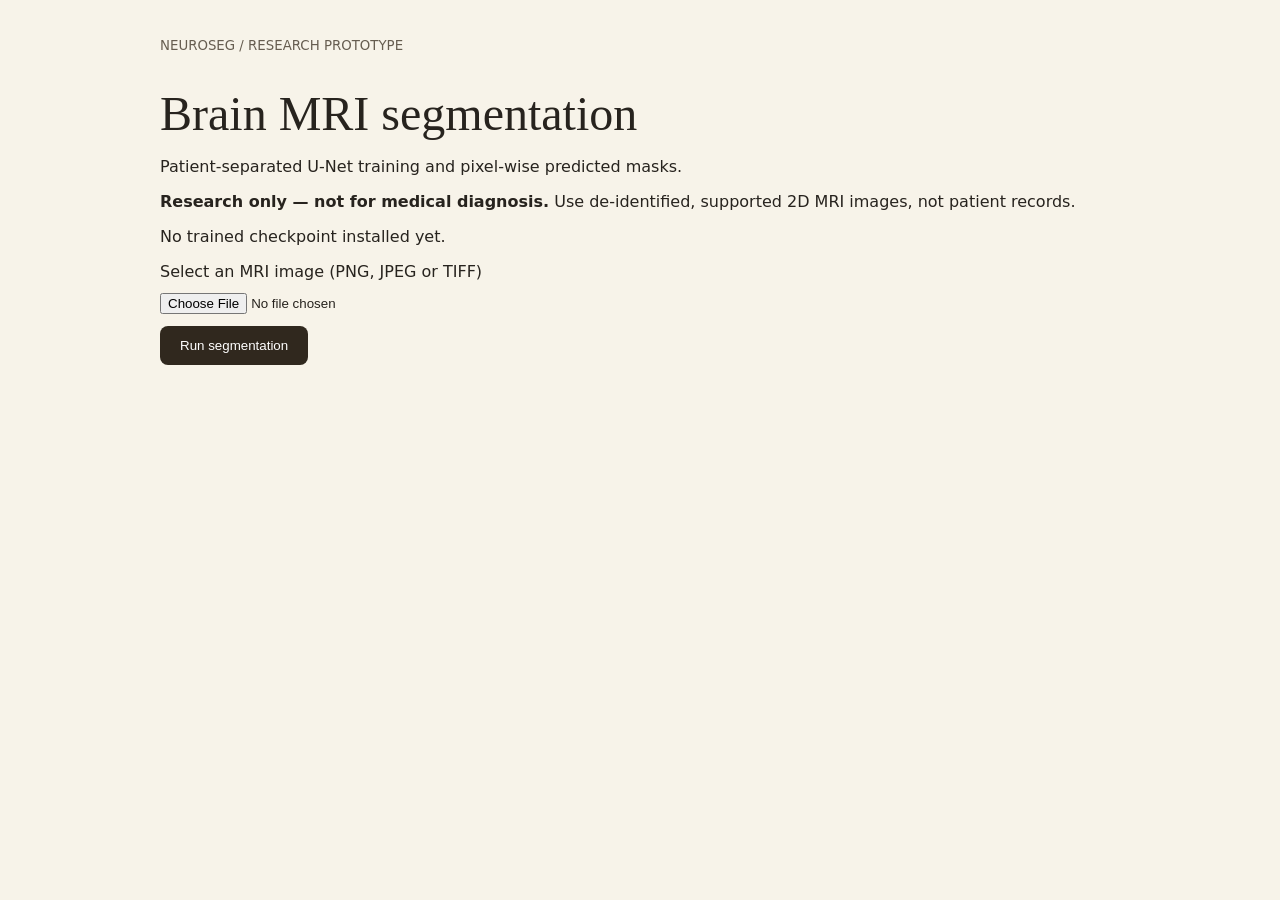
==== neuroseg/index.html @ 817a0cd9 "Consolidate NeuroSeg V2 data recovery, training, evaluation and web demo" ====
<!doctype html><html lang="en"><meta charset="utf-8"><meta name="viewport" content="width=device-width, initial-scale=1"><title>NeuroSeg V2</title>
<style>body{font:16px system-ui;background:#f7f3e9;color:#27231e;margin:0}main{max-width:960px;margin:auto;padding:35px 24px}h1{font:3rem Georgia;margin-bottom:8px}button{background:#30281e;color:white;border:0;padding:12px 20px;border-radius:8px;cursor:pointer}button:disabled{opacity:.5}.grid{display:grid;grid-template-columns:repeat(auto-fit,minmax(220px,1fr));gap:16px;margin:24px 0}.panel{background:white;border:1px solid #ddd2bf;padding:16px;border-radius:12px}.panel img{width:100%;object-fit:contain;aspect-ratio:1;background:#eee}small{color:#665d50}input{margin:12px 0}#status{min-height:24px}</style>
<main><small>NEUROSEG / RESEARCH PROTOTYPE</small><h1>Brain MRI segmentation</h1><p>Patient-separated U-Net training and pixel-wise predicted masks.</p><p><strong>Research only — not for medical diagnosis.</strong> Use de-identified, supported 2D MRI images, not patient records.</p>
<p id="model">Checking model availability…</p><form id="form"><label for="file">Select an MRI image (PNG, JPEG or TIFF)</label><br><input id="file" type="file" accept=".png,.jpg,.jpeg,.tif,.tiff" required><br><button id="run">Run segmentation</button></form><p id="status" role="status" aria-live="polite"></p>
<section id="results" hidden><div class="grid"><div class="panel">Original MRI<img id="original" alt="Original MRI"></div><div class="panel">Predicted mask<img id="mask" alt="Predicted binary mask"></div><div class="panel">Overlay<img id="overlay" alt="Predicted mask overlay"></div></div><p id="area"></p><a id="download" download="predicted_mask.png">Download predicted mask</a></section></main>
<script>
const by=id=>document.getElementById(id);
fetch('/api/model/info').then(r=>r.ok?r.json():Promise.reject()).then(d=>by('model').textContent='Checkpoint epoch '+d.epoch+' | Validation Dice '+d.validation_dice.toFixed(4)).catch(()=>by('model').textContent='No trained checkpoint installed yet.');
let url;
by('file').addEventListener('change',()=>{by('results').hidden=true;by('status').textContent='';});
by('form').addEventListener('submit',async e=>{
e.preventDefault();const file=by('file').files[0];if(!file)return;by('run').disabled=true;by('file').disabled=true;by('results').hidden=true;by('status').textContent='Processing…';
try{const fd=new FormData();fd.append('file',file);const r=await fetch('/api/predict',{method:'POST',body:fd});const d=await r.json();if(!r.ok)throw Error(d.detail||'Prediction failed');
if(url)URL.revokeObjectURL(url);url=URL.createObjectURL(file);by('original').src=url;
by('mask').src='data:image/png;base64,'+d.mask_b64;by('overlay').src='data:image/png;base64,'+d.overlay_b64;
by('download').href=by('mask').src;by('area').textContent='Predicted foreground area: '+d.predicted_foreground_area_pct.toFixed(2)+'% of image (not tumor volume or diagnostic confidence).';by('results').hidden=false;by('status').textContent='Prediction complete.';
}catch(err){by('status').textContent=err.message;}finally{by('run').disabled=false;by('file').disabled=false;}
});
</script></html>
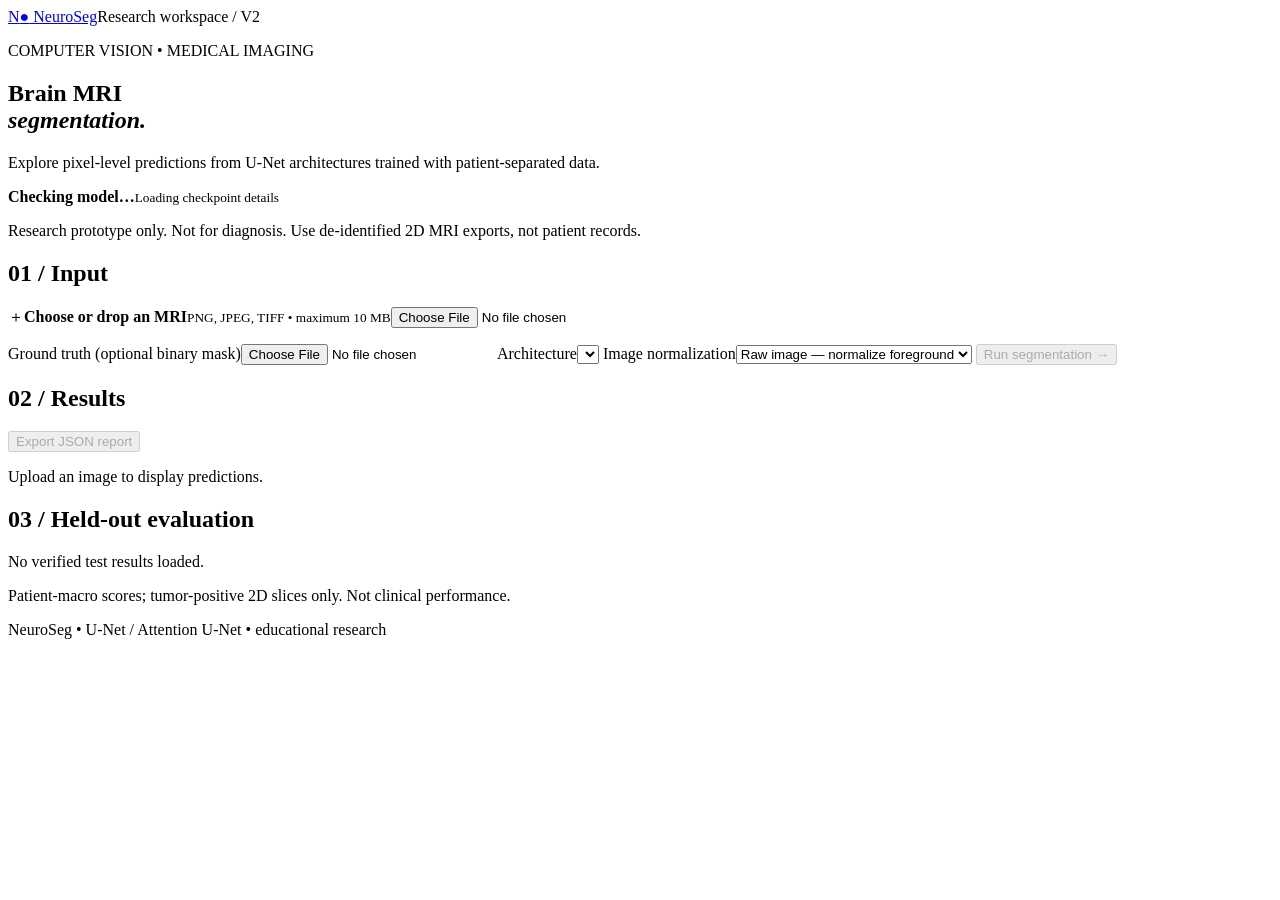
==== commit 396c4524: "Build model-aware inference dashboard, monitoring and integration tests" ====
--- a/neuroseg/index.html
+++ b/neuroseg/index.html
@@ -1,19 +1,20 @@
-<!doctype html><html lang="en"><meta charset="utf-8"><meta name="viewport" content="width=device-width, initial-scale=1"><title>NeuroSeg V2</title>
-<style>body{font:16px system-ui;background:#f7f3e9;color:#27231e;margin:0}main{max-width:960px;margin:auto;padding:35px 24px}h1{font:3rem Georgia;margin-bottom:8px}button{background:#30281e;color:white;border:0;padding:12px 20px;border-radius:8px;cursor:pointer}button:disabled{opacity:.5}.grid{display:grid;grid-template-columns:repeat(auto-fit,minmax(220px,1fr));gap:16px;margin:24px 0}.panel{background:white;border:1px solid #ddd2bf;padding:16px;border-radius:12px}.panel img{width:100%;object-fit:contain;aspect-ratio:1;background:#eee}small{color:#665d50}input{margin:12px 0}#status{min-height:24px}</style>
-<main><small>NEUROSEG / RESEARCH PROTOTYPE</small><h1>Brain MRI segmentation</h1><p>Patient-separated U-Net training and pixel-wise predicted masks.</p><p><strong>Research only — not for medical diagnosis.</strong> Use de-identified, supported 2D MRI images, not patient records.</p>
-<p id="model">Checking model availability…</p><form id="form"><label for="file">Select an MRI image (PNG, JPEG or TIFF)</label><br><input id="file" type="file" accept=".png,.jpg,.jpeg,.tif,.tiff" required><br><button id="run">Run segmentation</button></form><p id="status" role="status" aria-live="polite"></p>
-<section id="results" hidden><div class="grid"><div class="panel">Original MRI<img id="original" alt="Original MRI"></div><div class="panel">Predicted mask<img id="mask" alt="Predicted binary mask"></div><div class="panel">Overlay<img id="overlay" alt="Predicted mask overlay"></div></div><p id="area"></p><a id="download" download="predicted_mask.png">Download predicted mask</a></section></main>
-<script>
-const by=id=>document.getElementById(id);
-fetch('/api/model/info').then(r=>r.ok?r.json():Promise.reject()).then(d=>by('model').textContent='Checkpoint epoch '+d.epoch+' | Validation Dice '+d.validation_dice.toFixed(4)).catch(()=>by('model').textContent='No trained checkpoint installed yet.');
-let url;
-by('file').addEventListener('change',()=>{by('results').hidden=true;by('status').textContent='';});
-by('form').addEventListener('submit',async e=>{
-e.preventDefault();const file=by('file').files[0];if(!file)return;by('run').disabled=true;by('file').disabled=true;by('results').hidden=true;by('status').textContent='Processing…';
-try{const fd=new FormData();fd.append('file',file);const r=await fetch('/api/predict',{method:'POST',body:fd});const d=await r.json();if(!r.ok)throw Error(d.detail||'Prediction failed');
-if(url)URL.revokeObjectURL(url);url=URL.createObjectURL(file);by('original').src=url;
-by('mask').src='data:image/png;base64,'+d.mask_b64;by('overlay').src='data:image/png;base64,'+d.overlay_b64;
-by('download').href=by('mask').src;by('area').textContent='Predicted foreground area: '+d.predicted_foreground_area_pct.toFixed(2)+'% of image (not tumor volume or diagnostic confidence).';by('results').hidden=false;by('status').textContent='Prediction complete.';
-}catch(err){by('status').textContent=err.message;}finally{by('run').disabled=false;by('file').disabled=false;}
-});
-</script></html>+<!doctype html>
+<html lang="en"><head><meta charset="utf-8"><meta name="viewport" content="width=device-width, initial-scale=1">
+<title>NeuroSeg | MRI research workspace</title><link rel="stylesheet" href="/static/styles.css"></head>
+<body><header><a href="/" class="brand">N<span>●</span> NeuroSeg</a><span class="tag">Research workspace / V2</span></header>
+<main><section class="hero"><div><p class="eyebrow">COMPUTER VISION • MEDICAL IMAGING</p><h1>Brain MRI<br><em>segmentation.</em></h1><p>Explore pixel-level predictions from U-Net architectures trained with patient-separated data.</p></div><div class="status"><span id="status-dot"></span><strong id="model-status">Checking model…</strong><small id="model-version">Loading checkpoint details</small></div></section>
+<p class="notice">Research prototype only. Not for diagnosis. Use de-identified 2D MRI exports, not patient records.</p>
+<section class="workspace"><form id="form" class="panel"><h2>01 / Input</h2><label class="drop" id="drop" for="file"><span>＋</span><strong>Choose or drop an MRI</strong><small>PNG, JPEG, TIFF • maximum 10 MB</small><input type="file" id="file" accept=".png,.jpg,.jpeg,.tif,.tiff" required></label><p id="filename" class="muted"></p>
+<label for="gt">Ground truth (optional binary mask)</label><input id="gt" type="file" accept=".png,.tif,.tiff">
+<label for="model">Architecture</label><select id="model" required></select>
+<label for="source">Image normalization</label><select id="source"><option value="raw">Raw image — normalize foreground</option><option value="preprocessed">Already normalized 8-bit MRI</option></select>
+<button id="run" type="submit" disabled>Run segmentation →</button><p id="status" role="status" aria-live="polite"></p></form>
+<section class="panel results"><div class="row"><h2>02 / Results</h2><button class="secondary" id="report" disabled>Export JSON report</button></div><p id="placeholder" class="muted">Upload an image to display predictions.</p><div id="result" hidden><div class="images">
+<figure><figcaption>Normalized MRI</figcaption><div class="scan"><img id="original" alt="Normalized MRI"></div></figure>
+<figure><figcaption>Predicted mask</figcaption><div class="scan"><img id="mask" alt="Predicted binary mask"></div></figure>
+<figure><figcaption>Overlay</figcaption><div class="scan stack"><img id="overlay-base" alt="MRI overlay base"><img id="overlay-mask" alt="Predicted region"></div></figure>
+<figure id="ground-panel" hidden><figcaption>Ground truth</figcaption><div class="scan"><img id="ground" alt="Ground truth mask"></div></figure></div>
+<div class="controls"><label for="opacity">Overlay opacity <output id="opacity-value">45%</output></label><input id="opacity" type="range" min="0" max="100" value="45"><label for="zoom">Image zoom <output id="zoom-value">100%</output></label><input id="zoom" type="range" min="100" max="200" value="100"></div>
+<div class="metrics"><div><small>Predicted image area</small><strong id="area">—</strong></div><div><small>Dice (ground truth)</small><strong id="dice">—</strong></div><div><small>IoU (ground truth)</small><strong id="iou">—</strong></div></div><p class="muted">Area is a fraction of the image, not tumor volume or diagnostic confidence.</p><a class="button" id="download" download="predicted_mask.png">Download mask</a></div></section></section>
+<section class="panel performance"><h2>03 / Held-out evaluation</h2><p id="perf-note" class="muted">No verified test results loaded.</p><div id="perf" class="metrics"></div><p class="muted">Patient-macro scores; tumor-positive 2D slices only. Not clinical performance.</p></section>
+<footer>NeuroSeg • U-Net / Attention U-Net • educational research</footer></main><script src="/static/script.js"></script></body></html>
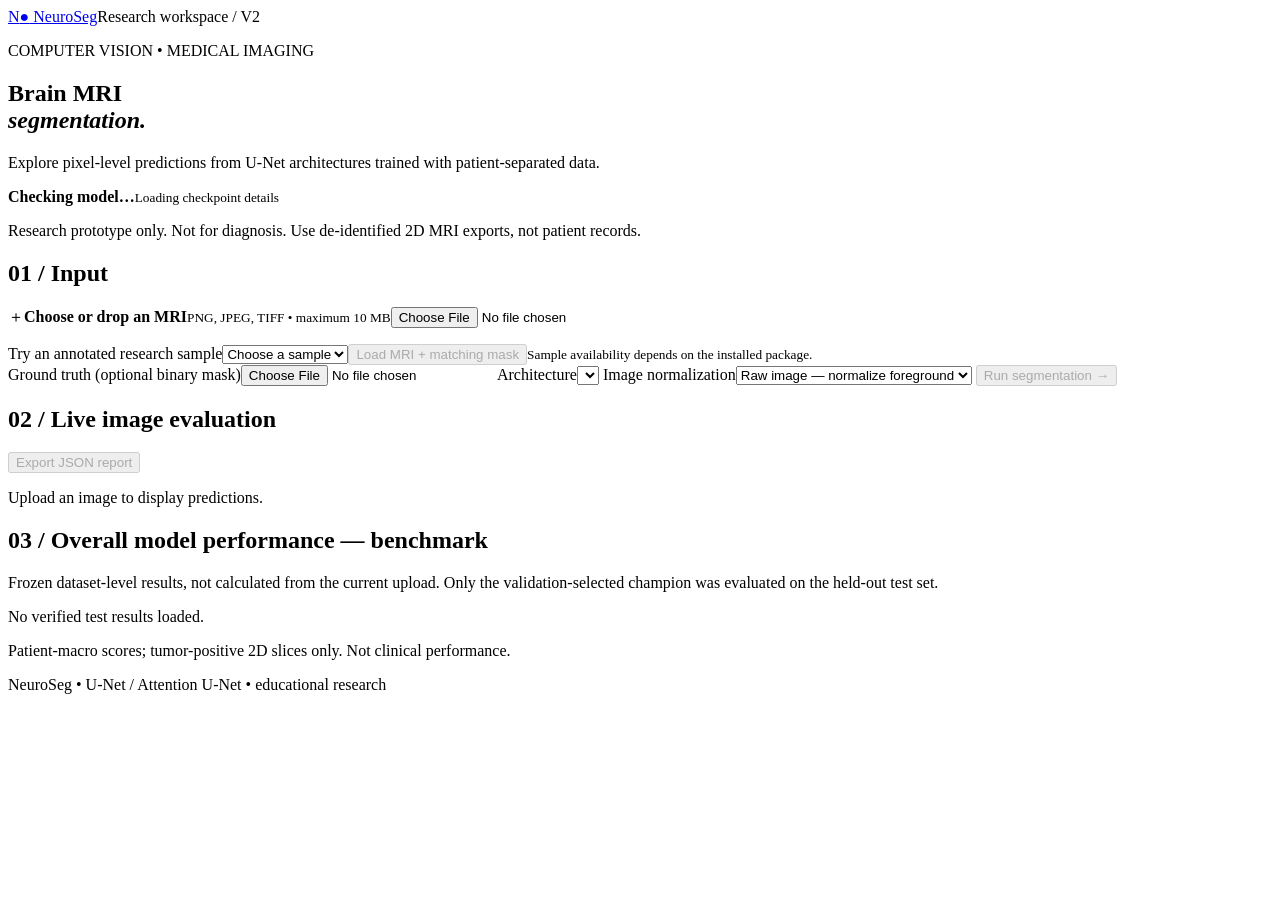
==== commit 6298f518: "Add live annotation metrics, error maps, sample pairs and no-retraining package refresh" ====
--- a/neuroseg/index.html
+++ b/neuroseg/index.html
@@ -1,20 +1,20 @@
 <!doctype html>
 <html lang="en"><head><meta charset="utf-8"><meta name="viewport" content="width=device-width, initial-scale=1">
-<title>NeuroSeg | MRI research workspace</title><link rel="stylesheet" href="/static/styles.css"></head>
+<title>NeuroSeg | MRI research workspace</title><link rel="stylesheet" href="/static/styles.css?v=3"></head>
 <body><header><a href="/" class="brand">N<span>●</span> NeuroSeg</a><span class="tag">Research workspace / V2</span></header>
 <main><section class="hero"><div><p class="eyebrow">COMPUTER VISION • MEDICAL IMAGING</p><h1>Brain MRI<br><em>segmentation.</em></h1><p>Explore pixel-level predictions from U-Net architectures trained with patient-separated data.</p></div><div class="status"><span id="status-dot"></span><strong id="model-status">Checking model…</strong><small id="model-version">Loading checkpoint details</small></div></section>
 <p class="notice">Research prototype only. Not for diagnosis. Use de-identified 2D MRI exports, not patient records.</p>
 <section class="workspace"><form id="form" class="panel"><h2>01 / Input</h2><label class="drop" id="drop" for="file"><span>＋</span><strong>Choose or drop an MRI</strong><small>PNG, JPEG, TIFF • maximum 10 MB</small><input type="file" id="file" accept=".png,.jpg,.jpeg,.tif,.tiff" required></label><p id="filename" class="muted"></p>
-<label for="gt">Ground truth (optional binary mask)</label><input id="gt" type="file" accept=".png,.tif,.tiff">
+<div class="sample-box"><label for="sample">Try an annotated research sample</label><select id="sample"><option value="">Choose a sample</option></select><button class="secondary" id="sample-load" type="button" disabled>Load MRI + matching mask</button><small id="sample-note">Sample availability depends on the installed package.</small></div><label for="gt">Ground truth (optional binary mask)</label><input id="gt" type="file" accept=".png,.tif,.tiff">
 <label for="model">Architecture</label><select id="model" required></select>
 <label for="source">Image normalization</label><select id="source"><option value="raw">Raw image — normalize foreground</option><option value="preprocessed">Already normalized 8-bit MRI</option></select>
 <button id="run" type="submit" disabled>Run segmentation →</button><p id="status" role="status" aria-live="polite"></p></form>
-<section class="panel results"><div class="row"><h2>02 / Results</h2><button class="secondary" id="report" disabled>Export JSON report</button></div><p id="placeholder" class="muted">Upload an image to display predictions.</p><div id="result" hidden><div class="images">
+<section class="panel results"><div class="row"><h2>02 / Live image evaluation</h2><button class="secondary" id="report" disabled>Export JSON report</button></div><p id="placeholder" class="muted">Upload an image to display predictions.</p><div id="result" hidden><div class="images">
 <figure><figcaption>Normalized MRI</figcaption><div class="scan"><img id="original" alt="Normalized MRI"></div></figure>
 <figure><figcaption>Predicted mask</figcaption><div class="scan"><img id="mask" alt="Predicted binary mask"></div></figure>
 <figure><figcaption>Overlay</figcaption><div class="scan stack"><img id="overlay-base" alt="MRI overlay base"><img id="overlay-mask" alt="Predicted region"></div></figure>
-<figure id="ground-panel" hidden><figcaption>Ground truth</figcaption><div class="scan"><img id="ground" alt="Ground truth mask"></div></figure></div>
+<figure id="ground-panel" hidden><figcaption>Ground truth</figcaption><div class="scan"><img id="ground" alt="Ground truth mask"></div></figure><figure id="error-panel" hidden><figcaption>Pixel error map</figcaption><div class="scan"><img id="error-map" alt="Green correct tumor pixels, red false positives, blue missed tumor"></div></figure></div><p id="legend" class="muted" hidden><span class="swatch tp"></span>Correct tumor &nbsp; <span class="swatch fp"></span>False positive &nbsp; <span class="swatch fn"></span>Missed tumor &nbsp; <span class="swatch tn"></span>Correct background</p>
 <div class="controls"><label for="opacity">Overlay opacity <output id="opacity-value">45%</output></label><input id="opacity" type="range" min="0" max="100" value="45"><label for="zoom">Image zoom <output id="zoom-value">100%</output></label><input id="zoom" type="range" min="100" max="200" value="100"></div>
-<div class="metrics"><div><small>Predicted image area</small><strong id="area">—</strong></div><div><small>Dice (ground truth)</small><strong id="dice">—</strong></div><div><small>IoU (ground truth)</small><strong id="iou">—</strong></div></div><p class="muted">Area is a fraction of the image, not tumor volume or diagnostic confidence.</p><a class="button" id="download" download="predicted_mask.png">Download mask</a></div></section></section>
-<section class="panel performance"><h2>03 / Held-out evaluation</h2><p id="perf-note" class="muted">No verified test results loaded.</p><div id="perf" class="metrics"></div><p class="muted">Patient-macro scores; tumor-positive 2D slices only. Not clinical performance.</p></section>
-<footer>NeuroSeg • U-Net / Attention U-Net • educational research</footer></main><script src="/static/script.js"></script></body></html>
+<div class="metrics"><div><small>Predicted image area</small><strong id="area">—</strong></div><div><small>Model inference time</small><strong id="latency">—</strong></div><div><small>Ground truth area</small><strong id="gt-area">—</strong></div></div><h3>Accuracy for this image</h3><p id="live-note" class="muted" aria-live="polite">Upload the matching annotation to calculate scores. Without ground truth, accuracy is unknown.</p><div class="metrics"><div><small>Dice</small><strong id="dice">—</strong></div><div><small>IoU</small><strong id="iou">—</strong></div><div><small>Precision</small><strong id="precision">—</strong></div><div><small>Recall</small><strong id="recall">—</strong></div><div><small>Specificity</small><strong id="specificity">—</strong></div></div><p id="pixel-counts" class="muted"></p><p class="muted">Area is a fraction of the image, not tumor volume or diagnostic confidence.</p><a class="button" id="download" download="predicted_mask.png">Download mask</a></div></section></section>
+<section class="panel performance"><h2>03 / Overall model performance — benchmark</h2><p class="muted">Frozen dataset-level results, not calculated from the current upload. Only the validation-selected champion was evaluated on the held-out test set.</p><div id="validation" class="metrics"></div><p id="perf-note" class="muted">No verified test results loaded.</p><div id="perf" class="metrics"></div><p class="muted">Patient-macro scores; tumor-positive 2D slices only. Not clinical performance.</p></section>
+<footer>NeuroSeg • U-Net / Attention U-Net • educational research</footer></main><script src="/static/script.js?v=3"></script></body></html>
